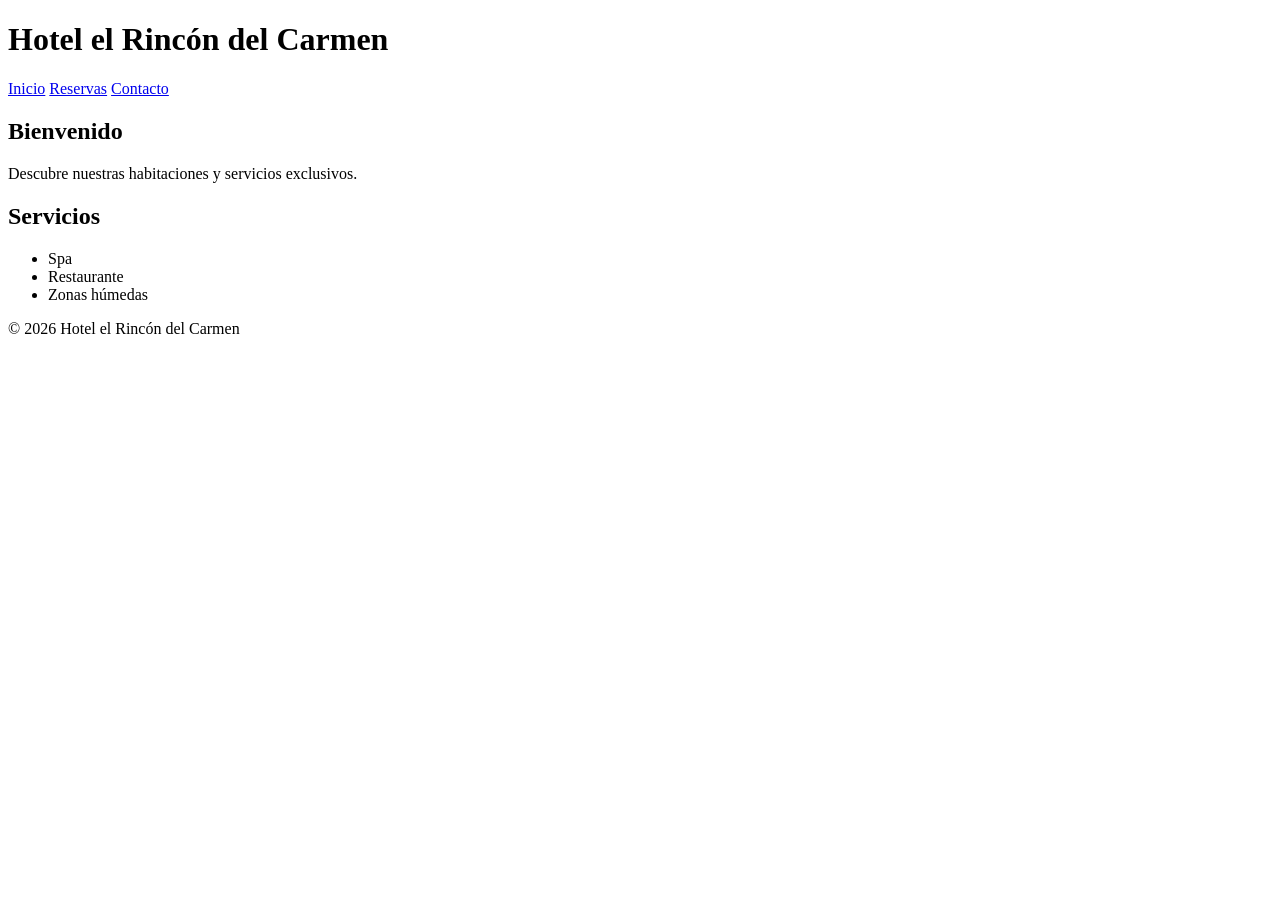
==== index.html @ 83790831 "feat: landing page inicial con header, nav y servicios" ====
<!DOCTYPE html>
<html lang="es">
<head>
  <meta charset="UTF-8">
  <title>Hotel el Rincón del Carmen</title>
  <link rel="stylesheet" href="css/style.css">
</head>
<body>
  <header>
    <h1>Hotel el Rincón del Carmen</h1>
    <nav>
      <a href="index.html">Inicio</a>
      <a href="reservas.html">Reservas</a>
      <a href="contacto.html">Contacto</a>
    </nav>
  </header>
  <main>
    <section>
      <h2>Bienvenido</h2>
      <p>Descubre nuestras habitaciones y servicios exclusivos.</p>
    </section>
    <section>
      <h2>Servicios</h2>
      <ul>
        <li>Spa</li>
        <li>Restaurante</li>
        <li>Zonas húmedas</li>
      </ul>
    </section>
  </main>
  <footer>
    <p>&copy; 2026 Hotel el Rincón del Carmen</p>
  </footer>
</body>
</html>
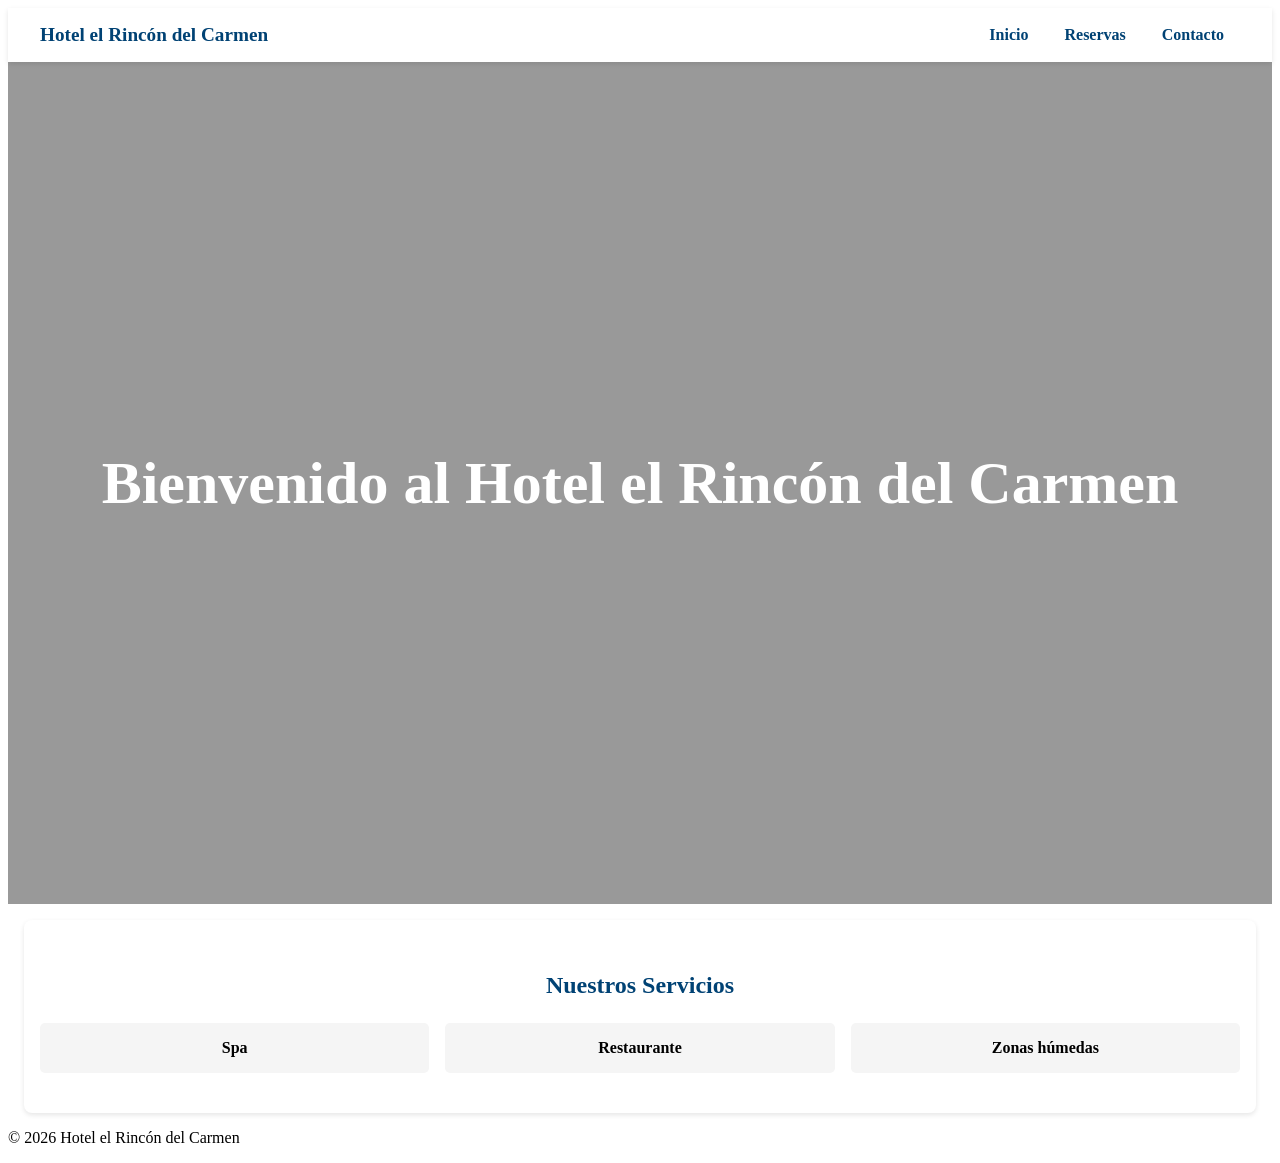
==== commit 1ed63a9f: "feat: estilos mobile-first para header, hero, formularios y servicios" ====
--- a/index.html
+++ b/index.html
@@ -14,13 +14,16 @@
       <a href="contacto.html">Contacto</a>
     </nav>
   </header>
+
+  <!-- Hero principal -->
+  <section class="hero">
+    <h2>Bienvenido al Hotel el Rincón del Carmen</h2>
+  </section>
+
   <main>
-    <section>
-      <h2>Bienvenido</h2>
-      <p>Descubre nuestras habitaciones y servicios exclusivos.</p>
-    </section>
-    <section>
-      <h2>Servicios</h2>
+    <!-- Sección de servicios -->
+    <section class="servicios">
+      <h2>Nuestros Servicios</h2>
       <ul>
         <li>Spa</li>
         <li>Restaurante</li>
@@ -28,6 +31,7 @@
       </ul>
     </section>
   </main>
+
   <footer>
     <p>&copy; 2026 Hotel el Rincón del Carmen</p>
   </footer>
--- a/css/style.css
+++ b/css/style.css
@@ -0,0 +1,167 @@
+form {
+  display: flex;
+  flex-direction: column;
+  gap: 1rem;
+  padding: 1rem;
+  background-color: white;
+  border-radius: 8px;
+  box-shadow: 0 2px 5px rgba(0,0,0,0.1);
+}
+
+form label {
+  font-weight: 600;
+  color: #004274;
+}
+
+form input, form textarea, form select {
+  padding: 0.8rem;
+  border: 1px solid #ccc;
+  border-radius: 5px;
+  font-family: inherit;
+  font-size: 1rem;
+}
+
+button {
+  background-color: #e0b000;
+  color: white;
+  border: none;
+  padding: 0.8rem;
+  border-radius: 5px;
+  font-size: 1rem;
+  font-weight: 600;
+  cursor: pointer;
+  transition: background-color 0.3s ease;
+}
+
+button:hover {
+  background-color: #c99a00;
+}
+
+@media (min-width: 768px) {
+  form {
+    flex-direction: row;
+    flex-wrap: wrap;
+    gap: 1.5rem;
+  }
+
+  form label {
+    flex: 1 1 30%;
+  }
+
+  form input, form textarea, form select {
+    flex: 1 1 60%;
+  }
+
+  button {
+    flex: 1 1 100%;
+    max-width: 200px;
+    align-self: flex-end;
+  }
+}
+
+header {
+  background-color: white;
+  box-shadow: 0 2px 5px rgba(0,0,0,0.1);
+  padding: 1rem;
+  text-align: center;
+}
+
+header h1 {
+  color: #004274;
+  font-size: 1.2rem;
+  margin: 0;
+}
+
+nav {
+  margin-top: 1rem;
+}
+
+nav a {
+  display: block;
+  margin: 0.5rem 0;
+  color: #004274;
+  text-decoration: none;
+  font-weight: 600;
+}
+
+@media (min-width: 768px) {
+  header {
+    display: flex;
+    justify-content: space-between;
+    align-items: center;
+    padding: 1rem 2rem;
+    text-align: left;
+  }
+
+  nav {
+    margin-top: 0;
+  }
+
+  nav a {
+    display: inline-block;
+    margin: 0 1rem;
+  }
+}
+.hero {
+  background: linear-gradient(rgba(0,0,0,0.4), rgba(0,0,0,0.4)),
+              url('../imagenes/hotel.jpg') center/cover;
+  height: 70vh;
+  display: flex;
+  justify-content: center;
+  align-items: center;
+  text-align: center;
+  color: white;
+  font-size: 1.5rem;
+  padding: 1rem;
+}
+@media (min-width: 768px) {
+  .hero {
+    height: 80vh;
+    font-size: 2rem;
+  }
+}
+
+@media (min-width: 1024px) {
+  .hero {
+    height: 90vh;
+    font-size: 2.5rem;
+  }
+}
+.servicios {
+  padding: 2rem 1rem;
+  background-color: #fff;
+  border-radius: 8px;
+  margin: 1rem;
+  box-shadow: 0 2px 5px rgba(0,0,0,0.1);
+}
+
+.servicios h2 {
+  text-align: center;
+  color: #004274;
+  margin-bottom: 1rem;
+}
+
+.servicios ul {
+  list-style: none;
+  padding: 0;
+  margin: 0;
+}
+
+.servicios li {
+  margin: 0.5rem 0;
+  font-weight: 600;
+  text-align: center;
+}
+@media (min-width: 768px) {
+  .servicios ul {
+    display: grid;
+    grid-template-columns: repeat(3, 1fr);
+    gap: 1rem;
+  }
+
+  .servicios li {
+    background-color: #f5f5f5;
+    padding: 1rem;
+    border-radius: 5px;
+  }
+}
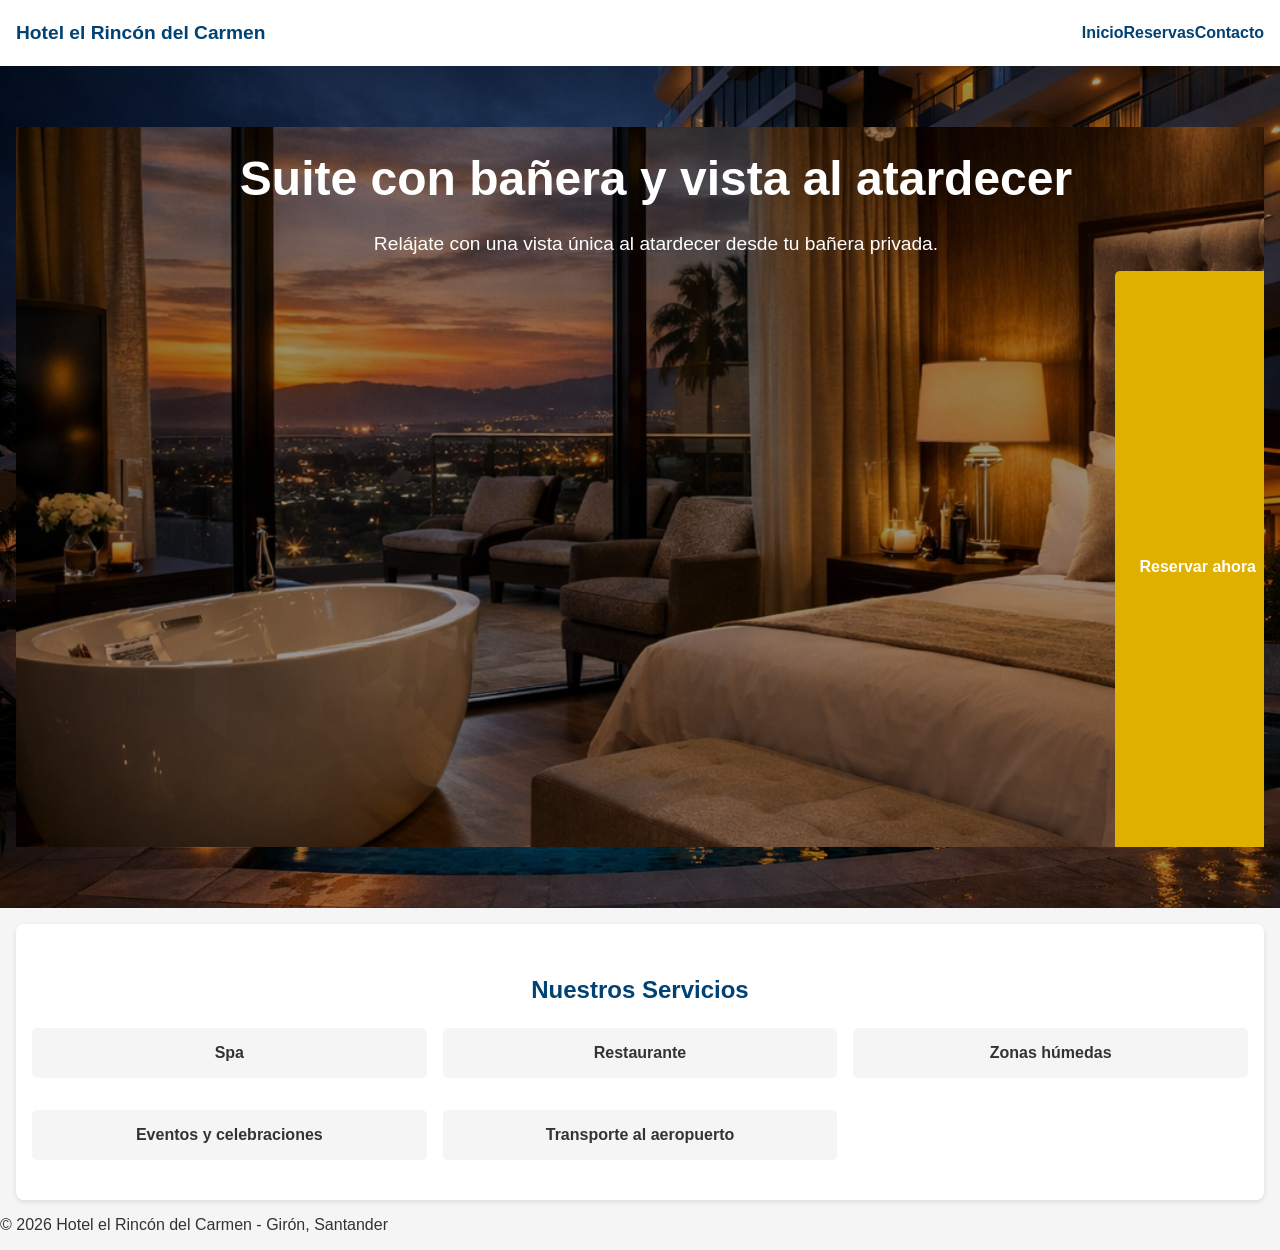
==== commit b730eede: "feat: carrusel con 5 habitaciones, reservas y contacto completos" ====
--- a/index.html
+++ b/index.html
@@ -2,12 +2,16 @@
 <html lang="es">
 <head>
   <meta charset="UTF-8">
+  <meta name="viewport" content="width=device-width, initial-scale=1.0">
   <title>Hotel el Rincón del Carmen</title>
   <link rel="stylesheet" href="css/style.css">
+  <script src="js/menu.js" defer></script>
+  <script src="js/carousel.js" defer></script>
 </head>
 <body>
   <header>
     <h1>Hotel el Rincón del Carmen</h1>
+    <button class="menu-toggle">☰</button>
     <nav>
       <a href="index.html">Inicio</a>
       <a href="reservas.html">Reservas</a>
@@ -15,25 +19,67 @@
     </nav>
   </header>
 
-  <!-- Hero principal -->
+  <!-- Hero con carrusel -->
   <section class="hero">
-    <h2>Bienvenido al Hotel el Rincón del Carmen</h2>
+    <div class="carousel">
+      <div class="slide active">
+        <img src="imagenes/habitacion1-bañera.png" alt="Suite con bañera y vista al atardecer">
+        <div class="overlay">
+          <h2>Suite con bañera y vista al atardecer</h2>
+          <p>Relájate con una vista única al atardecer desde tu bañera privada.</p>
+          <button>Reservar ahora</button>
+        </div>
+      </div>
+      <div class="slide">
+        <img src="imagenes/habitacion2-minibar.png" alt="Habitación moderna con minibar y vista al mar">
+        <div class="overlay">
+          <h2>Habitación moderna con minibar y vista al mar</h2>
+          <p>Disfruta de un minibar completo y vistas al océano desde tu balcón.</p>
+          <button>Reservar ahora</button>
+        </div>
+      </div>
+      <div class="slide">
+        <img src="imagenes/habitacion3-doble.png" alt="Habitación doble con vista panorámica">
+        <div class="overlay">
+          <h2>Habitación doble con vista panorámica</h2>
+          <p>Perfecta para compartir, con dos camas y una vista espectacular.</p>
+          <button>Reservar ahora</button>
+        </div>
+      </div>
+      <div class="slide">
+        <img src="imagenes/habitacion4-bar.png" alt="Habitación con barcito y espejo decorativo">
+        <div class="overlay">
+          <h2>Habitación con barcito y espejo decorativo</h2>
+          <p>Ambiente acogedor con bar privado y detalles elegantes.</p>
+          <button>Reservar ahora</button>
+        </div>
+      </div>
+      <div class="slide">
+        <img src="imagenes/habitacion5-dosel.png" alt="Habitación con cama con dosel y terraza frente al océano">
+        <div class="overlay">
+          <h2>Habitación con cama con dosel y terraza frente al océano</h2>
+          <p>Descansa bajo el dosel y disfruta del sonido del mar desde tu terraza.</p>
+          <button>Reservar ahora</button>
+        </div>
+      </div>
+    </div>
   </section>
 
   <main>
-    <!-- Sección de servicios -->
     <section class="servicios">
       <h2>Nuestros Servicios</h2>
       <ul>
         <li>Spa</li>
         <li>Restaurante</li>
         <li>Zonas húmedas</li>
+        <li>Eventos y celebraciones</li>
+        <li>Transporte al aeropuerto</li>
       </ul>
     </section>
   </main>
 
   <footer>
-    <p>&copy; 2026 Hotel el Rincón del Carmen</p>
+    <p>&copy; 2026 Hotel el Rincón del Carmen - Girón, Santander</p>
   </footer>
 </body>
 </html>
--- a/css/style.css
+++ b/css/style.css
@@ -1,3 +1,97 @@
+/* =========================
+   VARIABLES Y BASE
+========================= */
+:root {
+  --color-principal: #004274;
+  --color-secundario: #f5f5f5;
+  --color-acento: #e0b000;
+  --fuente: 'Poppins', sans-serif;
+}
+
+body {
+  margin: 0;
+  font-family: var(--fuente);
+  background-color: var(--color-secundario);
+  color: #333;
+}
+
+/* =========================
+   HEADER Y NAVEGACIÓN
+========================= */
+header {
+  background-color: white;
+  box-shadow: 0 2px 5px rgba(0,0,0,0.1);
+  padding: 1rem;
+  display: flex;
+  justify-content: space-between;
+  align-items: center;
+}
+
+header h1 {
+  color: var(--color-principal);
+  font-size: 1.2rem;
+  margin: 0;
+}
+
+nav {
+  display: none;
+  flex-direction: column;
+}
+
+nav a {
+  color: var(--color-principal);
+  text-decoration: none;
+  margin: 0.5rem 0;
+  font-weight: 600;
+}
+
+.menu-toggle {
+  background: none;
+  border: none;
+  font-size: 1.5rem;
+  cursor: pointer;
+}
+
+/* =========================
+   HERO PRINCIPAL
+========================= */
+.hero {
+  background: linear-gradient(rgba(0,0,0,0.4), rgba(0,0,0,0.4)),
+              url('../imagenes/hotelimagen.png') center/cover;
+  height: 80vh;
+  display: flex;
+  flex-direction: column;
+  justify-content: center;
+  align-items: center;
+  text-align: center;
+  color: white;
+  padding: 1rem;
+}
+
+.hero h2 {
+  font-size: 2rem;
+  margin: 0.5rem 0;
+}
+
+.hero p {
+  font-size: 1.2rem;
+  margin-bottom: 1rem;
+}
+
+.hero button {
+  background-color: var(--color-acento);
+  color: white;
+  border: none;
+  padding: 0.8rem 1.5rem;
+  border-radius: 5px;
+  font-size: 1rem;
+  font-weight: 600;
+  cursor: pointer;
+}
+
+/* =========================
+   FORMULARIOS
+========================= */
 form {
   display: flex;
   flex-direction: column;
@@ -10,10 +104,12 @@
 
 form label {
   font-weight: 600;
-  color: #004274;
-}
-
-form input, form textarea, form select {
+  color: var(--color-principal);
+}
+
+form input,
+form textarea,
+form select {
   padding: 0.8rem;
   border: 1px solid #ccc;
   border-radius: 5px;
@@ -22,7 +118,7 @@
 }
 
 button {
-  background-color: #e0b000;
+  background-color: var(--color-acento);
   color: white;
   border: none;
   padding: 0.8rem;
@@ -37,96 +133,9 @@
   background-color: #c99a00;
 }
 
-@media (min-width: 768px) {
-  form {
-    flex-direction: row;
-    flex-wrap: wrap;
-    gap: 1.5rem;
-  }
-
-  form label {
-    flex: 1 1 30%;
-  }
-
-  form input, form textarea, form select {
-    flex: 1 1 60%;
-  }
-
-  button {
-    flex: 1 1 100%;
-    max-width: 200px;
-    align-self: flex-end;
-  }
-}
-
-header {
-  background-color: white;
-  box-shadow: 0 2px 5px rgba(0,0,0,0.1);
-  padding: 1rem;
-  text-align: center;
-}
-
-header h1 {
-  color: #004274;
-  font-size: 1.2rem;
-  margin: 0;
-}
-
-nav {
-  margin-top: 1rem;
-}
-
-nav a {
-  display: block;
-  margin: 0.5rem 0;
-  color: #004274;
-  text-decoration: none;
-  font-weight: 600;
-}
-
-@media (min-width: 768px) {
-  header {
-    display: flex;
-    justify-content: space-between;
-    align-items: center;
-    padding: 1rem 2rem;
-    text-align: left;
-  }
-
-  nav {
-    margin-top: 0;
-  }
-
-  nav a {
-    display: inline-block;
-    margin: 0 1rem;
-  }
-}
-.hero {
-  background: linear-gradient(rgba(0,0,0,0.4), rgba(0,0,0,0.4)),
-              url('../imagenes/hotel.jpg') center/cover;
-  height: 70vh;
-  display: flex;
-  justify-content: center;
-  align-items: center;
-  text-align: center;
-  color: white;
-  font-size: 1.5rem;
-  padding: 1rem;
-}
-@media (min-width: 768px) {
-  .hero {
-    height: 80vh;
-    font-size: 2rem;
-  }
-}
-
-@media (min-width: 1024px) {
-  .hero {
-    height: 90vh;
-    font-size: 2.5rem;
-  }
-}
+/* =========================
+   SERVICIOS
+========================= */
 .servicios {
   padding: 2rem 1rem;
   background-color: #fff;
@@ -137,7 +146,7 @@
 
 .servicios h2 {
   text-align: center;
-  color: #004274;
+  color: var(--color-principal);
   margin-bottom: 1rem;
 }
 
@@ -152,7 +161,50 @@
   font-weight: 600;
   text-align: center;
 }
+
+/* =========================
+   RESPONSIVE
+========================= */
 @media (min-width: 768px) {
+  nav {
+    display: flex;
+    flex-direction: row;
+  }
+
+  .menu-toggle {
+    display: none;
+  }
+
+  .hero {
+    height: 85vh;
+  }
+
+  .hero h2 {
+    font-size: 3rem;
+  }
+
+  form {
+    flex-direction: row;
+    flex-wrap: wrap;
+    gap: 1.5rem;
+  }
+
+  form label {
+    flex: 1 1 30%;
+  }
+
+  form input,
+  form textarea,
+  form select {
+    flex: 1 1 60%;
+  }
+
+  button {
+    flex: 1 1 100%;
+    max-width: 200px;
+    align-self: flex-end;
+  }
+
   .servicios ul {
     display: grid;
     grid-template-columns: repeat(3, 1fr);
@@ -165,3 +217,49 @@
     border-radius: 5px;
   }
 }
+
+@media (min-width: 1024px) {
+  .hero {
+    height: 90vh;
+  }
+}
+.carousel {
+  position: relative;
+  width: 100%;
+  height: 80vh;
+  overflow: hidden;
+}
+
+.slide {
+  position: absolute;
+  width: 100%;
+  height: 100%;
+  opacity: 0;
+  transition: opacity 1s ease;
+}
+
+.slide.active {
+  opacity: 1;
+}
+
+.slide img {
+  width: 100%;
+  height: 100%;
+  object-fit: cover;
+}
+
+.overlay {
+  position: absolute;
+  top: 0;
+  left: 0;
+  width: 100%;
+  height: 100%;
+  background: rgba(0,0,0,0.4);
+  display: flex;
+  flex-direction: column;
+  justify-content: center;
+  align-items: center;
+  text-align: center;
+  color: white;
+  padding: 1rem;
+}
